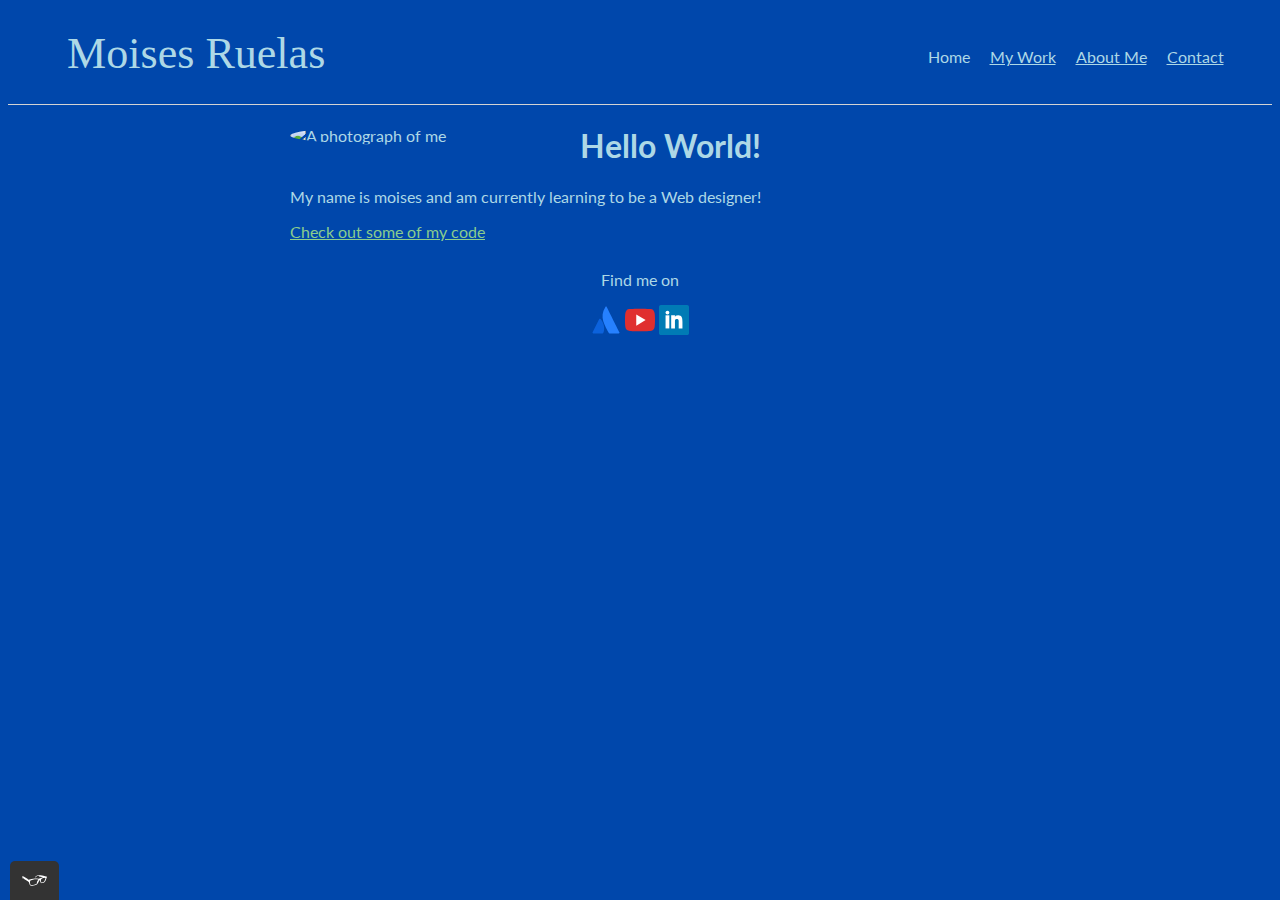
==== index.html @ 5dd4c5ce "Initial commit" ====
<!DOCTYPE html>
<html lang="en-US">

<head>
  <meta charset="utf-8">
  <title>Moises Ruelas - Portfolio!</title>
  <link rel="shortcut icon" href="img\favicon.ico" type="image/x-icon" />
  <link rel="preconnect" href="https://fonts.googleapis.com">
  <link rel="preconnect" href="https://fonts.gstatic.com" crossorigin>
  <link href="https://fonts.googleapis.com/css2?family=Lato:wght@400;700&display=swap" rel="stylesheet">
  <link rel="stylesheet" type="text/css"
    href="https://cdnjs.cloudflare.com/ajax/libs/normalize/8.0.1/normalize.min.css">
  <link rel="stylesheet" type="text/css" href="css\style.production.css">
  <meta name="viewport" content="width=device-width, initial-scale=1">
</head>

<body>
  <!--Header including the logo and the main navigation-->
  <header class="page-header">
    <img src="img\Moises Ruelas logo.svg" id="top-logo" alt="Moises Ruelas Logo" class="page-header__item">
    <nav class="main-navigation page-header__item">
      <ul role="menubar" class="navigation-list">
        <li role="presentation">
          <a href="index.html" role="menuitem" class="navigation-list__item navigation-list__item--active">Home</a>
        </li>
        <li role="presentation">
          <a href="work.html" role="menuitem" class="navigation-list__item">My Work</a>
        </li>
        <li role="presentation">
          <a href="about.html" role="menuitem" class="navigation-list__item ">About Me</a>
        </li>
        <li role="presentation">
          <a href="contact.html" role="menuitem" class="navigation-list__item">Contact</a>
        </li>
      </ul>
    </nav>
  </header>
  <div class="profile">
    <!-- Add your Portrait image here -->
    <img src="https://placehold.co/150x150" class="profile__portrait" alt="A photograph of me">
    <h1>Hello World!</h1>
    <p>
      My name is moises and am currently learning to be a <span>Web</span> designer!
    </p>
    <a href="#"> Check out some of my code</a>
  </div>

  <!-- Footer with links to social media profiles -->
  <footer class="page-footer">
    <p>
      Find me on
    </p>
    <div class="social-media">
      <a href="https://moisesruelas.atlassian.net/jira/software/projects/KAN/boards/1" target="_blank">
        <img src="img/4373272_atlassian_logo_logos_icon.svg" alt="Jira"></a>
      <a href="https://youtu.be/dslp2gnJgvo?si=1wQeexPvp21SN691" target="_blank">
        <img src="img/317714_video_youtube_icon.svg" alt="YouTube"></a>
      <a href="https://www.linkedin.com/in/moisesruelas/" target="_blank">
        <img src="img/5296501_linkedin_network_linkedin logo_icon.svg" alt="LinkedIn"></a>
    </div>
  </footer>

  <script src="js/tota11y.min.js"></script>
</body>

</html>
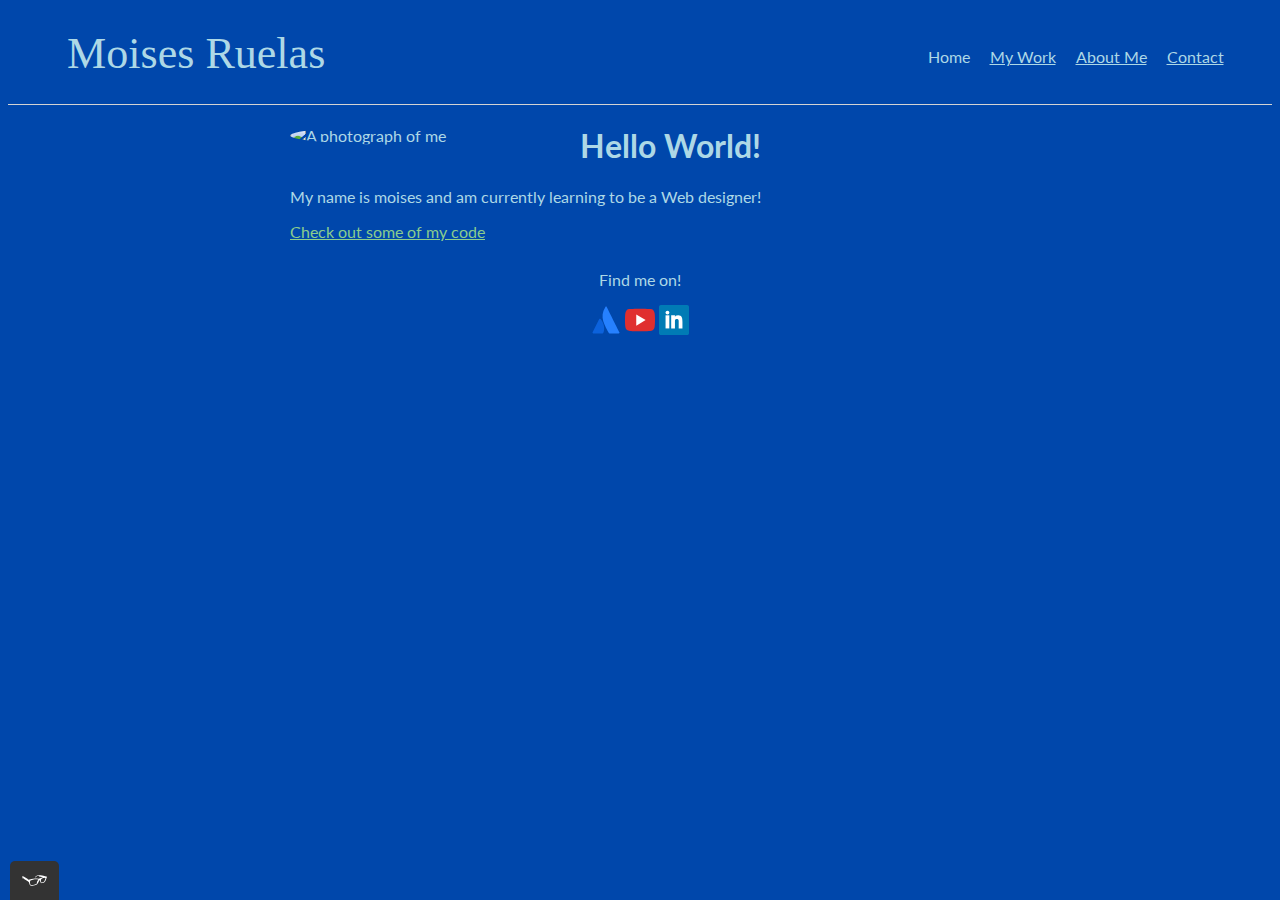
==== commit a5e978f6: "Update index.html" ====
--- a/index.html
+++ b/index.html
@@ -48,7 +48,7 @@
   <!-- Footer with links to social media profiles -->
   <footer class="page-footer">
     <p>
-      Find me on
+      Find me on!
     </p>
     <div class="social-media">
       <a href="https://moisesruelas.atlassian.net/jira/software/projects/KAN/boards/1" target="_blank">
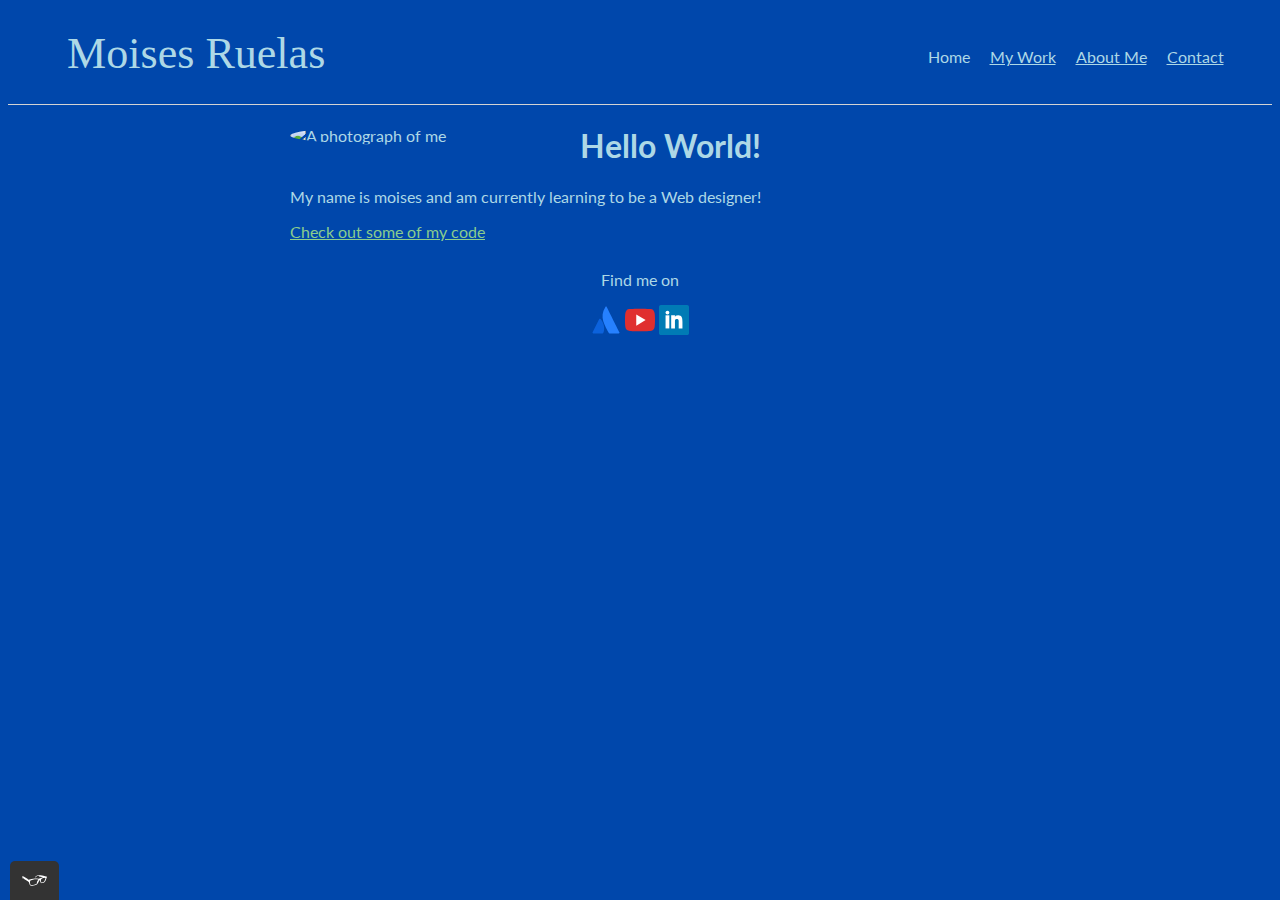
==== commit 1d15d294: "Revert "Update index.html"" ====
--- a/index.html
+++ b/index.html
@@ -48,7 +48,7 @@
   <!-- Footer with links to social media profiles -->
   <footer class="page-footer">
     <p>
-      Find me on!
+      Find me on
     </p>
     <div class="social-media">
       <a href="https://moisesruelas.atlassian.net/jira/software/projects/KAN/boards/1" target="_blank">
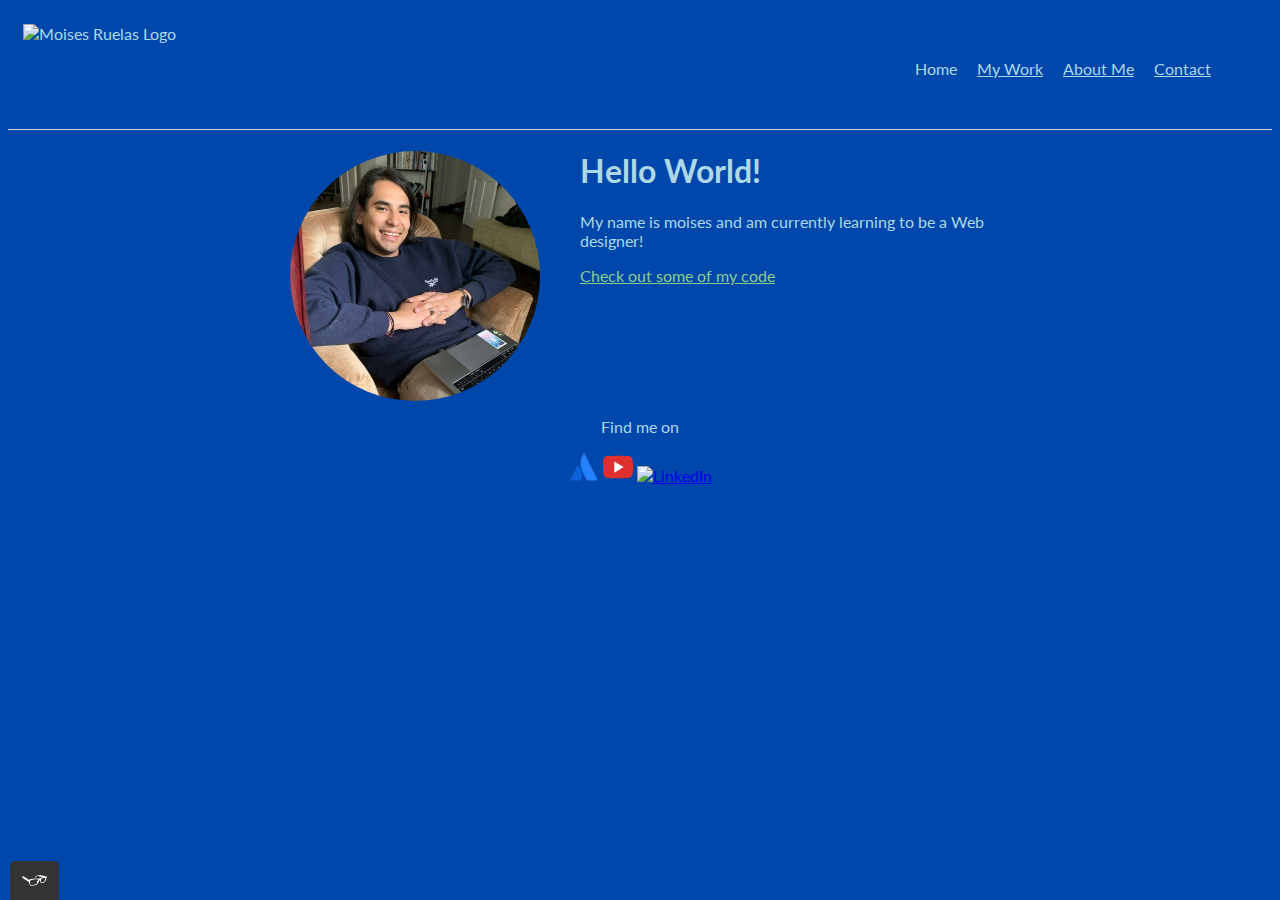
==== commit a3e4a74d: "Renamed Home to index" ====
--- a/index.html
+++ b/index.html
@@ -4,40 +4,40 @@
 <head>
   <meta charset="utf-8">
   <title>Moises Ruelas - Portfolio!</title>
-  <link rel="shortcut icon" href="img\favicon.ico" type="image/x-icon" />
+  <link rel="shortcut icon" href="img/favicon.ico" type="image/x-icon">
   <link rel="preconnect" href="https://fonts.googleapis.com">
   <link rel="preconnect" href="https://fonts.gstatic.com" crossorigin>
   <link href="https://fonts.googleapis.com/css2?family=Lato:wght@400;700&display=swap" rel="stylesheet">
   <link rel="stylesheet" type="text/css"
     href="https://cdnjs.cloudflare.com/ajax/libs/normalize/8.0.1/normalize.min.css">
-  <link rel="stylesheet" type="text/css" href="css\style.production.css">
+  <link rel="stylesheet" type="text/css" href="css/style.production.css">
   <meta name="viewport" content="width=device-width, initial-scale=1">
 </head>
 
 <body>
   <!--Header including the logo and the main navigation-->
   <header class="page-header">
-    <img src="img\Moises Ruelas logo.svg" id="top-logo" alt="Moises Ruelas Logo" class="page-header__item">
+    <img src="img/Moises_Ruelas_logo.svg" id="top-logo" alt="Moises Ruelas Logo" class="page-header__item">
     <nav class="main-navigation page-header__item">
       <ul role="menubar" class="navigation-list">
         <li role="presentation">
-          <a href="index.html" role="menuitem" class="navigation-list__item navigation-list__item--active">Home</a>
+          <a href="Home.html" role="menuitem" class="navigation-list__item navigation-list__item--active">Home</a>
         </li>
         <li role="presentation">
-          <a href="work.html" role="menuitem" class="navigation-list__item">My Work</a>
+          <a href="My-Work.html" role="menuitem" class="navigation-list__item">My Work</a>
         </li>
         <li role="presentation">
-          <a href="about.html" role="menuitem" class="navigation-list__item ">About Me</a>
+          <a href="About-Me.html" role="menuitem" class="navigation-list__item ">About Me</a>
         </li>
         <li role="presentation">
-          <a href="contact.html" role="menuitem" class="navigation-list__item">Contact</a>
+          <a href="Contact-Me.html" role="menuitem" class="navigation-list__item">Contact</a>
         </li>
       </ul>
     </nav>
   </header>
   <div class="profile">
     <!-- Add your Portrait image here -->
-    <img src="https://placehold.co/150x150" class="profile__portrait" alt="A photograph of me">
+    <img src="img/1591682545949.jpg" class="profile__portrait" alt="A photograph of me">
     <h1>Hello World!</h1>
     <p>
       My name is moises and am currently learning to be a <span>Web</span> designer!
@@ -56,7 +56,7 @@
       <a href="https://youtu.be/dslp2gnJgvo?si=1wQeexPvp21SN691" target="_blank">
         <img src="img/317714_video_youtube_icon.svg" alt="YouTube"></a>
       <a href="https://www.linkedin.com/in/moisesruelas/" target="_blank">
-        <img src="img/5296501_linkedin_network_linkedin logo_icon.svg" alt="LinkedIn"></a>
+        <img src="img/5296501_linkedin_network_linkedin_logo_icon.svg" alt="LinkedIn"></a>
     </div>
   </footer>
 
--- a/css/style.production.css
+++ b/css/style.production.css
@@ -0,0 +1,473 @@
+/*
+* Prefixed by https://autoprefixer.github.io
+* PostCSS: v8.4.14,
+* Autoprefixer: v10.4.7
+* Browsers: last 4 version
+*/
+
+* {
+  -webkit-box-sizing: border-box;
+          box-sizing: border-box;
+}
+
+body {
+  background-color: #0047AB;
+  font-family: "Lato", sans-serif;
+  font-weight: 400;
+  color: #ADD8E6;
+}
+
+.profile__portrait {
+  float: left;
+  width: 250px;
+  margin-right: 40px;
+  border-radius: 50%;
+}
+
+.profile {
+  max-width: 700px;
+  margin: 0 auto;
+}
+
+.profile a {
+  /* Your styles here */
+  color: #8bcd8d;
+}
+
+
+.page-header {
+  display: -webkit-box;
+  display: -ms-flexbox;
+  display: flex;
+  width: 100%;
+  padding: 15px;
+  border-bottom: 1px solid #d3d3d3;
+}
+
+.page-header__item {
+  -webkit-box-flex: 0;
+      -ms-flex: 0 1 200px;
+          flex: 0 1 200px;
+}
+
+.page-header__item:last-child {
+  -webkit-box-flex: 1;
+      -ms-flex-positive: 1;
+          flex-grow: 1;
+  text-align: right;
+}
+
+.page-footer {
+  clear: both;
+  margin: 1%;
+  display: -webkit-box;
+  display: -ms-flexbox;
+  display: flex;
+  -webkit-box-orient: vertical;
+  -webkit-box-direction: normal;
+      -ms-flex-direction: column;
+          flex-direction: column;
+  text-align: center;
+}
+
+ul {
+  list-style-type: none;
+  padding: 5px;
+  margin: 3%;
+  text-align: center;
+  display: -webkit-box;
+  display: -ms-flexbox;
+  display: flex;
+  float: right;
+  -webkit-box-pack: justify;
+      -ms-flex-pack: justify;
+          justify-content: space-between;
+}
+
+li {
+  margin: 0 10px;
+}
+
+table {
+  width: 50%;
+  margin-left: auto;
+  margin-right: auto;
+}
+
+.page-header a {
+  color: #add8e6;
+
+  &:visited {
+    color: var(--navigation-menu-color);
+  }
+}
+
+.navigation-item {
+  color: #add8e6;
+
+  &:visited {
+    color: var(--navigation-menu-color);
+  }
+}
+
+.page-header a {
+  color: #add8e6; /* Default color for unvisited links */
+}
+
+.page-header a:visited {
+  color: #add8e6; /* Color for visited links */
+}
+
+.navigation-item {
+  color: #add8e6; /* Default color for unvisited links */
+}
+
+.navigation-item:visited {
+  color: #add8e6; /* Color for visited links */
+}
+
+a:visited {
+  color: #795cb2;
+}
+
+.contact {
+  color: #ffffff;
+}
+
+.contact-info {
+  color: #ffffff;
+}
+
+a:hover, a:focus {
+  text-decoration: none;
+}
+
+button:hover, button:focus {
+  cursor: pointer;
+  opacity: 0.8;
+}
+
+.cv__download {
+  border: none;
+  display: inline-block;
+  font-family: inherit;
+  background-color: #e0b354;
+  color: #000000;
+  text-decoration: none;
+  padding: 10px;
+  border-radius: 3px;
+  margin-top: 21px;
+  margin-left: auto;
+  margin-right: auto;
+  -webkit-transition: opacity 0.2s;
+  -o-transition: opacity 0.2s;
+  transition: opacity 0.2s;
+}
+
+#submit-button {
+  border: none;
+  display: inline-block;
+  font-family: inherit;
+  background-color: #e0b354;
+  color: #000000;
+  text-decoration: none;
+  padding: 10px;
+  border-radius: 3px;
+  margin-top: 21px;
+  margin-left: auto;
+  margin-right: auto;
+  -webkit-transition: opacity 0.2s;
+  -o-transition: opacity 0.2s;
+  transition: opacity 0.2s;
+}
+
+.cv__download:visited {
+  color: #000000;
+}
+
+.cv__download:hover, .cv__download:focus, #submit-button:hover, #submit-button:focus {
+  cursor: pointer;
+  opacity: 0.7;
+}
+
+@-webkit-keyframes enlarge-button {
+  0% {
+    -webkit-transform: scale(1);
+            transform: scale(1);
+  }
+  100% {
+    -webkit-transform: scale(1.05);
+            transform: scale(1.05);
+  }
+}
+
+@keyframes enlarge-button {
+  0% {
+    -webkit-transform: scale(1);
+            transform: scale(1);
+  }
+  100% {
+    -webkit-transform: scale(1.05);
+            transform: scale(1.05);
+  }
+}
+
+.cv__download {
+  -webkit-transition: -webkit-transform 0.3s ease;
+  transition: -webkit-transform 0.3s ease;
+  -o-transition: transform 0.3s ease;
+  transition: transform 0.3s ease;
+  transition: transform 0.3s ease, -webkit-transform 0.3s ease;
+}
+
+.cv__download:hover {
+  -webkit-transform: scale(1.05);
+      -ms-transform: scale(1.05);
+          transform: scale(1.05);
+  -webkit-animation: enlarge-button 0.3s forwards;
+          animation: enlarge-button 0.3s forwards;
+}
+
+.navigation-item:visited {
+  color: #add8e6;
+}
+
+.navigation-item:hover,
+.navigation-item:focus {
+  text-decoration: underline;
+}
+
+.navigation-list__item--active {
+  text-decoration: none;
+}
+
+#contact-form label,
+#contact-form input,
+#contact-form textarea,
+#contact-form input[type=submit] {
+  margin-bottom: 10px;
+  border-radius: 3px;
+}
+
+#submit-button {
+  font-family: inherit;
+  background-color: #e0b354;
+  color: #000000;
+  cursor: pointer;
+  border-radius: 3px;
+  padding: 8px;
+  margin-top: auto;
+}
+
+.grid__item {
+  display: inline-block;
+  width: 33%;
+}
+
+@supports (display: grid) {
+  .projects {
+    display: -ms-grid;
+    display: grid;
+    -ms-grid-columns: 1fr 20px 1fr 20px 1fr;
+    grid-template-columns: 1fr 1fr 1fr;
+    grid-gap: 20px;
+    margin: 0 24px 0;
+  }
+
+  .grid__item {
+    color: #000000;
+    background-color: #d3d3d3;
+    width: auto;
+    min-height: auto;
+    padding: 24px;
+    margin: 0;
+  }
+
+  .header_text {
+    display: -webkit-box;
+    display: -ms-flexbox;
+    display: flex;
+    -webkit-box-pack: center;
+        -ms-flex-pack: center;
+            justify-content: center;
+    text-align: center;
+  }
+
+  .grid-link {
+    color: #00675c;
+  }
+
+  .grid__item:last-child {
+    -ms-grid-column: 3;
+    grid-column: 3/3;
+    -ms-grid-row: 1;
+    -ms-grid-row-span: 2;
+    grid-row: 1/3;
+  }
+}
+
+.about__me {
+  text-align: center;
+  -ms-flex-wrap: wrap;
+      flex-wrap: wrap;
+  margin: auto;
+  padding: 3%;
+}
+
+.skills-container {
+  display: -webkit-box;
+  display: -ms-flexbox;
+  display: flex;
+  -webkit-box-orient: vertical;
+  -webkit-box-direction: normal;
+      -ms-flex-direction: column;
+          flex-direction: column;
+  -webkit-box-align: center;
+      -ms-flex-align: center;
+          align-items: center;
+}
+
+@media all and (max-width: 500px) {
+  .projects {
+    -ms-grid-columns: 1fr;
+    grid-template-columns: 1fr;
+  }
+}
+
+@media all and (min-width: 500px) and (max-width: 750px) {
+  .projects {
+    -ms-grid-columns: 1fr 20px 1fr;
+    grid-template-columns: 1fr 1fr;
+  }
+}
+
+@media all and (max-width: 750px) {
+  .projects {
+    grid-gap: 10px;
+  }
+
+  .grid__item:last-child {
+    grid-column: auto/auto;
+    grid-row: auto/auto;
+  }
+
+  h1 {
+    font-size: 22px;
+  }
+}
+
+#top-logo {
+  position:relative;
+  display: block;
+  margin-left: auto;
+  margin-right: auto;
+  width: 50%;
+  top: 1px;
+}
+
+@-webkit-keyframes color-change {
+  0% {
+    fill: #edc655;
+  }
+  50% {
+    fill: #fcffad;
+  }
+  100% {
+    fill: #f76414;
+  }
+}
+
+@keyframes color-change {
+  0% {
+    fill: #edc655;
+  }
+  50% {
+    fill: #fcffad;
+  }
+  100% {
+    fill: #f76414;
+  }
+}
+
+.sun {
+  -webkit-animation: 4s color-change infinite alternate linear;
+          animation: 4s color-change infinite alternate linear;
+}
+
+@-webkit-keyframes cloud-move {
+  from {
+    -webkit-transform: translate(0, 50px);
+            transform: translate(0, 50px);
+  }
+  to {
+    -webkit-transform: translate(200px, 50px);
+            transform: translate(200px, 50px);
+  }
+}
+
+@keyframes cloud-move {
+  from {
+    -webkit-transform: translate(0, 50px);
+            transform: translate(0, 50px);
+  }
+  to {
+    -webkit-transform: translate(200px, 50px);
+            transform: translate(200px, 50px);
+  }
+}
+
+.cloud-front {
+  -webkit-animation: 60s cloud-move infinite alternate linear;
+          animation: 60s cloud-move infinite alternate linear;
+}
+
+@-webkit-keyframes cloud-move-reverse {
+  from {
+    -webkit-transform: translate(446px, 48px);
+            transform: translate(446px, 48px);
+  }
+  to {
+    -webkit-transform: translate(100px, 48px);
+            transform: translate(100px, 48px);
+  }
+}
+
+@keyframes cloud-move-reverse {
+  from {
+    -webkit-transform: translate(446px, 48px);
+            transform: translate(446px, 48px);
+  }
+  to {
+    -webkit-transform: translate(100px, 48px);
+            transform: translate(100px, 48px);
+  }
+}
+
+.cloud-back {
+  -webkit-animation: 60s cloud-move-reverse infinite alternate linear;
+          animation: 60s cloud-move-reverse infinite alternate linear;
+}
+
+.projects {
+  display: -ms-grid;
+  display: grid;
+  -ms-grid-columns: 1fr 20px 1fr 20px 1fr;
+  grid-template-columns: repeat(3, 1fr);
+  grid-gap: 20px;
+  margin: 0 24px 0;
+}
+
+.grid__item {
+  -webkit-transition: -webkit-transform 0.3s ease-in-out;
+  transition: -webkit-transform 0.3s ease-in-out;
+  -o-transition: transform 0.3s ease-in-out;
+  transition: transform 0.3s ease-in-out;
+  transition: transform 0.3s ease-in-out, -webkit-transform 0.3s ease-in-out;
+}
+
+.grid__item:hover {
+  -webkit-transform: scale(1.05);
+      -ms-transform: scale(1.05);
+          transform: scale(1.05);
+  cursor: pointer;
+}